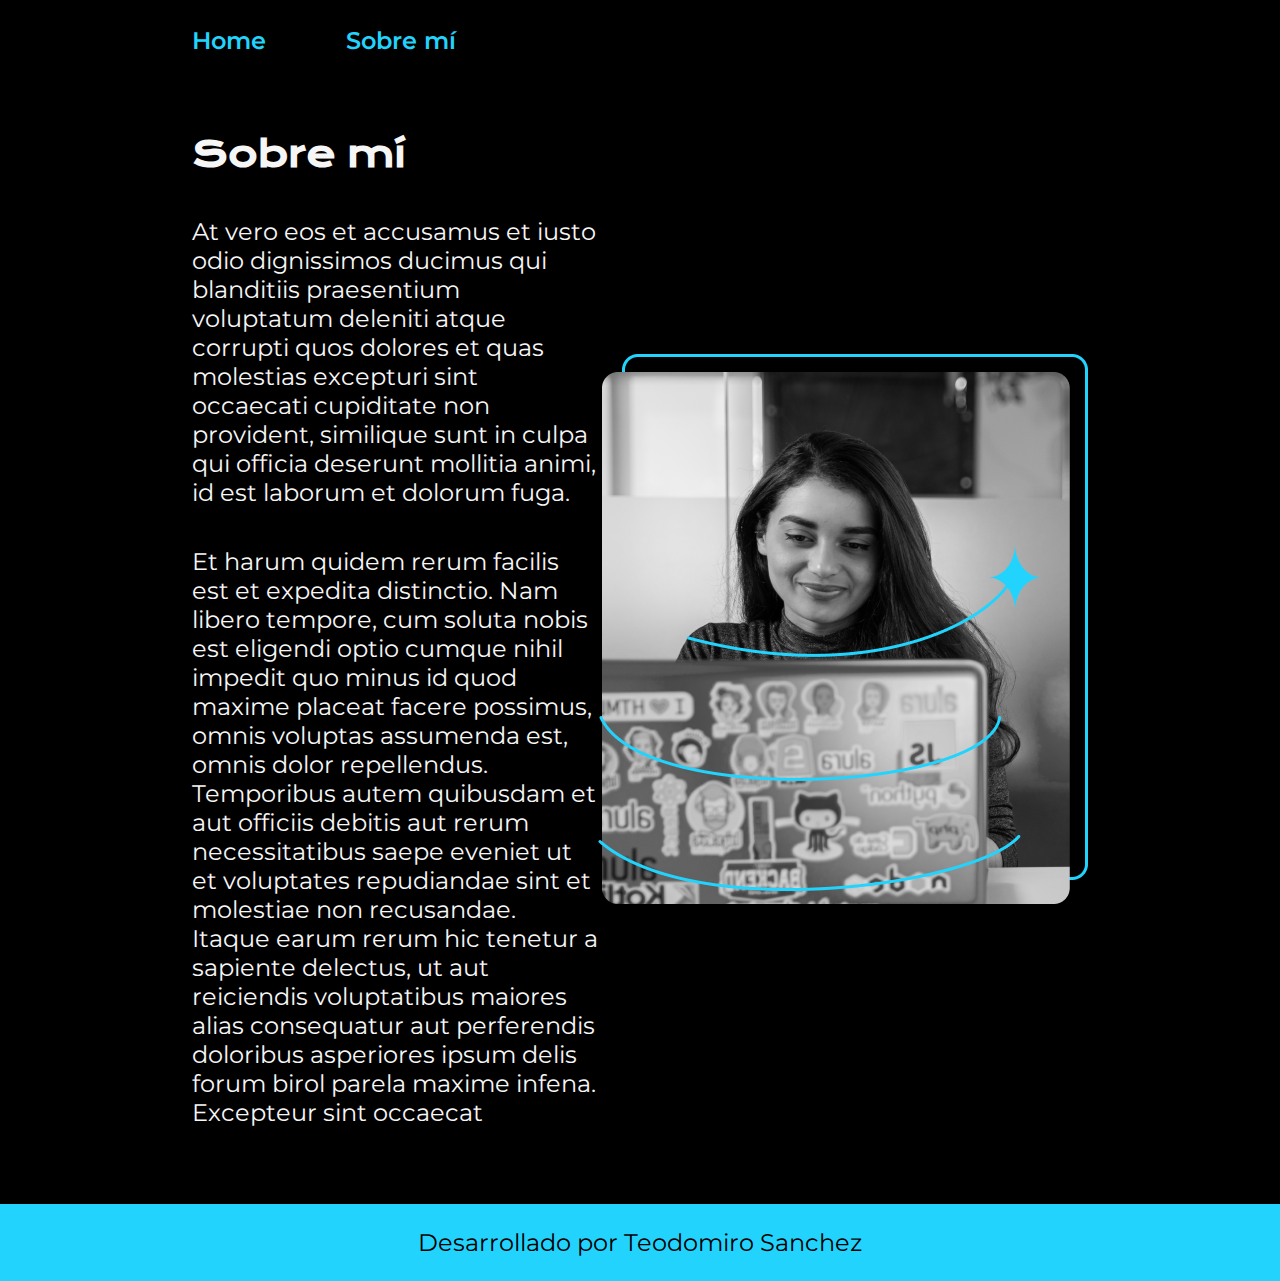
==== about.html @ 81e18f02 "Aplicando variables al CSS" ====
<!DOCTYPE html>
<html lang="es-co">
  <head>
    <meta charset="UTF-8" />
    <meta name="viewport" content="width=device-width, initial-scale=1.0" />
    <title>Sobre mí</title>
    <link rel="stylesheet" href="assets/css/styles.css" />
  </head>
  <body>
    <header class="header">
      <nav class="header_menu">
        <a class="header_menu_link" href="index.html">Home</a>
        <a class="header_menu_link" href="about.html">Sobre mí</a>
      </nav>
    </header>
    <main class="presentacion">
            <section class="presentacion_contenido">
            <h1 class="presentacion_contenido_titulo">Sobre mí</h1>
            <p class="presentacion_contenido_texto">
            At vero eos et accusamus et iusto odio dignissimos ducimus qui
            blanditiis praesentium voluptatum deleniti atque corrupti quos dolores
            et quas molestias excepturi sint occaecati cupiditate non provident,
            similique sunt in culpa qui officia deserunt mollitia animi, id est
            laborum et dolorum fuga.
             </p>
            <p class="presentacion_contenido_texto">
            Et harum quidem rerum facilis est et expedita distinctio. Nam libero
            tempore, cum soluta nobis est eligendi optio cumque nihil impedit quo
            minus id quod maxime placeat facere possimus, omnis voluptas assumenda
            est, omnis dolor repellendus. Temporibus autem quibusdam et aut
            officiis debitis aut rerum necessitatibus saepe eveniet ut et
            voluptates repudiandae sint et molestiae non recusandae. Itaque earum
            rerum hic tenetur a sapiente delectus, ut aut reiciendis voluptatibus
            maiores alias consequatur aut perferendis doloribus asperiores ipsum
            delis forum birol parela maxime infena. Excepteur sint occaecat
            </p>
            </section>
            <img
                src="assets/imagenes/Imagem.png"
                alt="imagen de ana garcia trabajando"
            />
     </main>
    <footer class="footer">
      <p>Desarrollado por Teodomiro Sanchez</p>
    </footer>
  </body>
</html>
---- assets/css/styles.css ----
@import url('https://fonts.googleapis.com/css2?family=Krona+One&display=swap');
@import url('https://fonts.googleapis.com/css2?family=Montserrat:ital,wght@0,100..900;1,100..900&display=swap');

:root{
    --color-primario: #000000;
    --color-secundario: #f6f6f6 ;
    --color-terciario: #22d4fd;
    --color-houver: #272727;
    --color-borde-houver: #0000FF;
    --color-titulo-destaque-houver:#98ff96 ;

    --fuente-1: "Montserrat", sans serif;
    --fuente-2: "Krona One", sans  serif;

}

*{
    padding: 0;
    margin: 0;
}

body{
    background-color: var(--color-primario);
    color: var(--color-secundario);
    box-sizing: border-box;
}

.header{
    padding: 2% 0% 0% 15%; /*espacio: arriba, derecha, abajo, izquierda*/
}

.header_menu{
    display: flex;
    gap: 80px;
}

.header_menu_link{
    font-family: var(--fuente-1);
    font-size: 24px;
    font-weight: 600;
    color: var(--color-terciario);
    text-decoration: none;
}

.titulo-destaque{
    color: var(--color-terciario);
}

.presentacion{
    display: flex;
    align-items: center;
    padding: 6% 15%;
    justify-content: space-between;
}

.presentacion_contenido{
    width: 615px;
    display: flex;
    flex-direction: column;
    gap: 40px;
}

.presentacion_contenido_titulo{
    font-size: 36px;
    font-family: var(--fuente-2);
}

.presentacion_contenido_texto{
    font-size: 24px;
    font-family: var(--fuente-1);
}

.presentacion_enlaces{
    display: flex;
    justify-content: space-between;
    flex-direction: column;
    align-items: center;
    gap: 32px;
}

.presentacion_enlaces_subtitulo{
    font-family: var(--fuente-2);
    font-size: 24px;
    font-weight: 400;
}
.presentacion_enlaces_link{
    width: 378px;
    text-align: center;
    padding: 21.5px 0px;
    border-radius: 8px;
    font-family: var(--fuente-1);
    font-size: 24px;
    font-weight: 600;
    text-decoration: none;
    color: var(--color-secundario);
    border: 2px solid var(--color-terciario);
    display: flex;
    justify-content: center;
    gap: 10px;
}

.presentacion_enlaces_link:hover{
    cursor: pointer;
    background-color: var(--color-houver);
    border: 2px solid var(--color-borde-houver);
}

.titulo-destaque:hover{
    color: var(--color-titulo-destaque-houver);
}

.footer{
    background-color: var(--color-terciario);
    padding: 24px;
    color: var(--color-primario);
    text-align: center;
    font-family: var(--fuente-1);
    font-size: 24px;
    font-weight: 400;
}
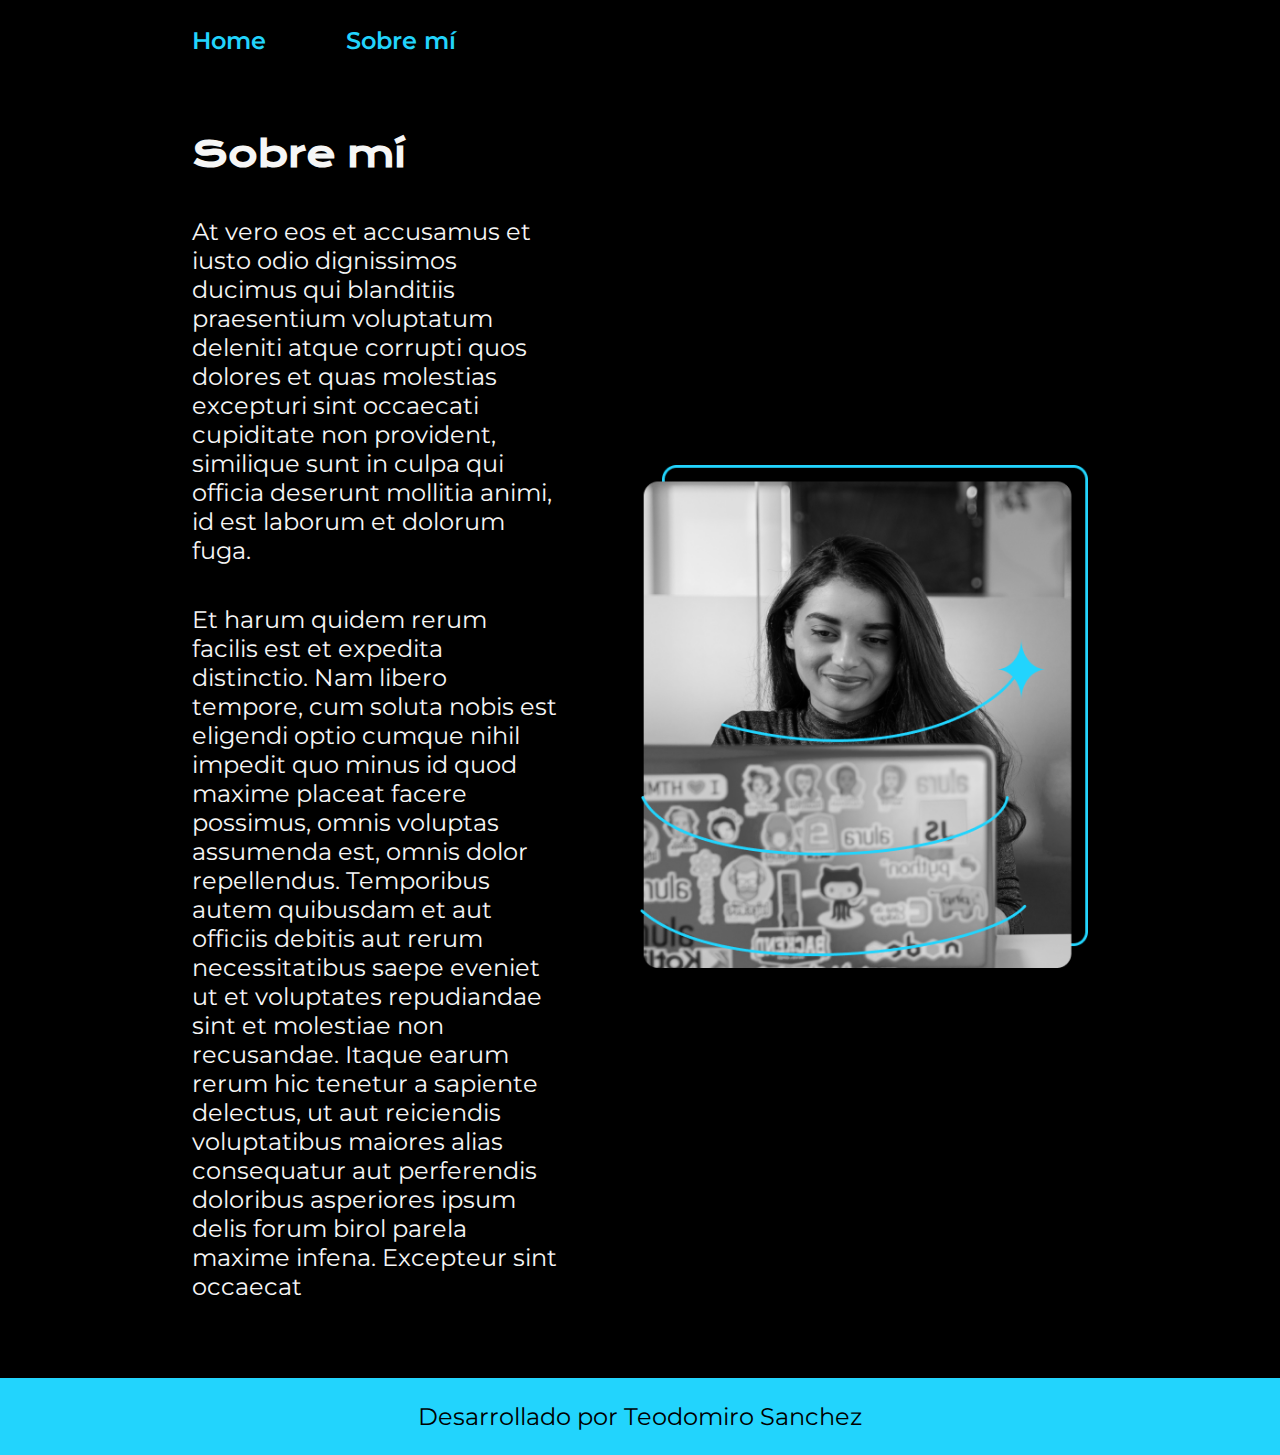
==== commit 68904fcd: "se le ha agregado responsividad" ====
--- a/about.html
+++ b/about.html
@@ -36,6 +36,7 @@
             </p>
             </section>
             <img
+                class="presentacion_imagen"
                 src="assets/imagenes/Imagem.png"
                 alt="imagen de ana garcia trabajando"
             />
--- a/assets/css/styles.css
+++ b/assets/css/styles.css
@@ -36,7 +36,7 @@
 
 .header_menu_link{
     font-family: var(--fuente-1);
-    font-size: 24px;
+    font-size: 1.5rem; /* 1 rem= 16px, y1/2 rem= 8px, por lo que 16+8= 24=1rem+0.5rem */
     font-weight: 600;
     color: var(--color-terciario);
     text-decoration: none;
@@ -51,22 +51,27 @@
     align-items: center;
     padding: 6% 15%;
     justify-content: space-between;
+    gap: 82px;
 }
 
 .presentacion_contenido{
-    width: 615px;
+    width: 50%;
     display: flex;
     flex-direction: column;
     gap: 40px;
 }
 
 .presentacion_contenido_titulo{
-    font-size: 36px;
+    font-size: 2.25rem;
     font-family: var(--fuente-2);
 }
 
+.titulo-destaque:hover{
+    color: var(--color-titulo-destaque-houver);
+}
+
 .presentacion_contenido_texto{
-    font-size: 24px;
+    font-size: 1.5rem;
     font-family: var(--fuente-1);
 }
 
@@ -80,16 +85,16 @@
 
 .presentacion_enlaces_subtitulo{
     font-family: var(--fuente-2);
-    font-size: 24px;
+    font-size: 1.5rem;
     font-weight: 400;
 }
 .presentacion_enlaces_link{
-    width: 378px;
+    width: 50%;
     text-align: center;
     padding: 21.5px 0px;
     border-radius: 8px;
     font-family: var(--fuente-1);
-    font-size: 24px;
+    font-size: 1.5rem;
     font-weight: 600;
     text-decoration: none;
     color: var(--color-secundario);
@@ -105,8 +110,8 @@
     border: 2px solid var(--color-borde-houver);
 }
 
-.titulo-destaque:hover{
-    color: var(--color-titulo-destaque-houver);
+.presentacion_imagen{
+    width: 50%;
 }
 
 .footer{
@@ -115,6 +120,25 @@
     color: var(--color-primario);
     text-align: center;
     font-family: var(--fuente-1);
-    font-size: 24px;
+    font-size: 1.5rem;
     font-weight: 400;
+}
+
+@media(max-width: 1200px){
+    .header{
+        padding: 10%;
+    }
+
+    .header_menu{
+        justify-content: center;
+    }
+
+    .presentacion{
+        flex-direction: column-reverse;
+        padding: 5%;
+    }
+
+    .presentacion_contenido{
+        width: auto;
+    }
 }